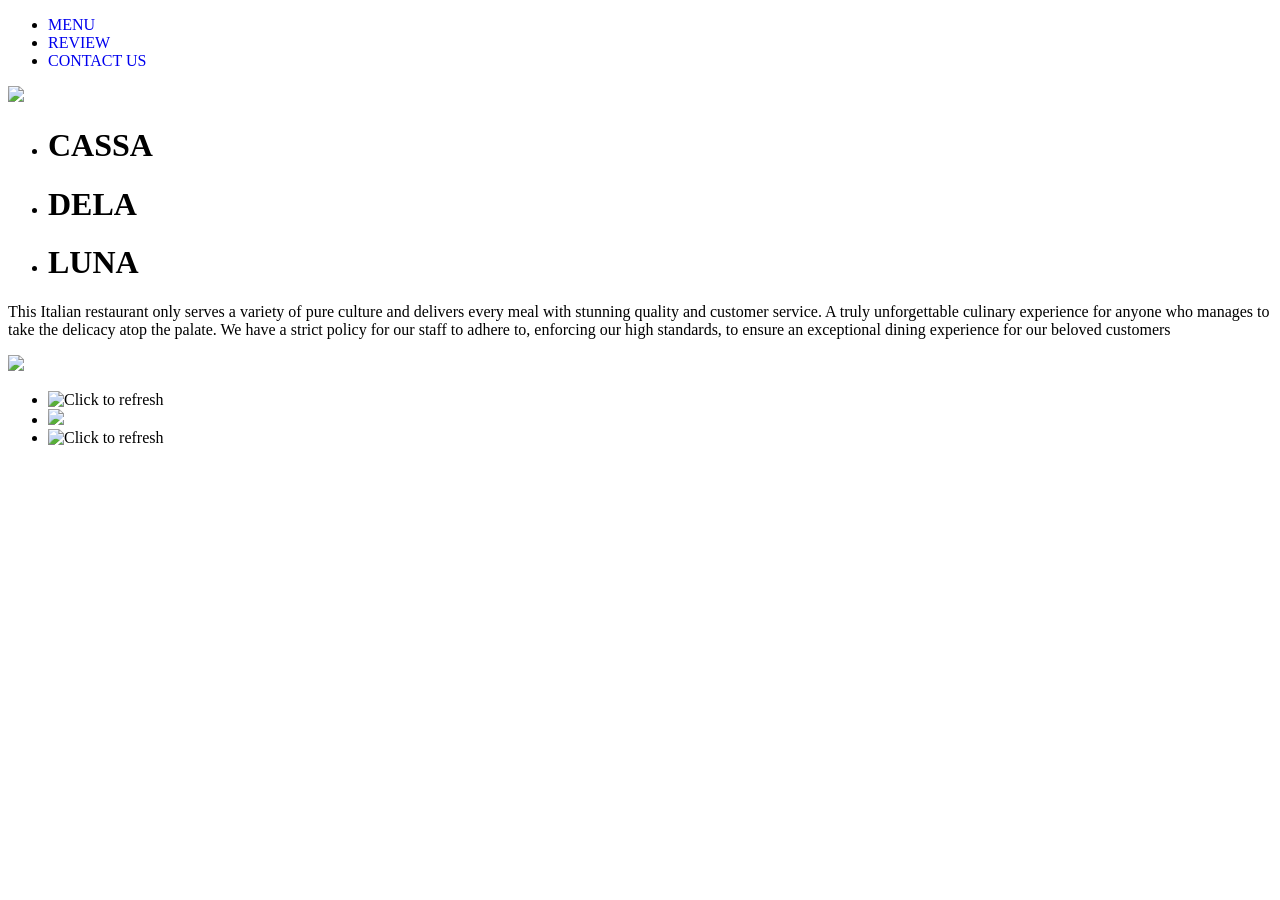
==== index.html @ b51dbc66 "Rename index to index.html" ====
<!DOCTYPE html>
<html> <head>
    <link rel="stylesheet" href="INTERIOR_DECORATOR.css">
    <title>CASSA DELA LUNA</title>
    <style type="text/css">
        
    </style>
</head>
<body>
     <div class="container">
        <nav class="navbar">
            <div class="navdiv">
                
                <ul>
                    <li><a href="ANTIPASTI.html" style="text-decoration: none;">MENU</a></li>
                    <li><a href="REVIEW.html" style="text-decoration: none;">REVIEW</a></li>
                    <li><a href="INFORMATION.html" style="text-decoration: none;">CONTACT US</a></li>
                </ul>
            </div>
        </nav>    
    </div>
    <img src="cropped_pasta.png" class="forpasta">
    <ul>
    <li><h1 class="title">CASSA </h1></li>
    <li><h1 class="title">DELA </h1></li>
    <li><h1 class="title">LUNA </h1></li> 
    </ul>
    <div class="box"><p>This Italian restaurant only serves a variety of pure culture and delivers every meal
with stunning quality and customer service. A truly unforgettable culinary experience
for anyone who manages to take the delicacy atop the palate. We have a strict policy
for our staff to adhere to, enforcing our high standards, to ensure an exceptional
dining experience for our beloved customers</p></div>
<img src="revi.png" class="box_small"> 
</div>
            <div class="navdiv2">
                <ul>
                    <li><img src="arrowL.png" class="reload-btn" alt="Click to refresh">
                    <li><img src="Reviews.png" class="rev">
                    <li><img src="arrowR.png" class="reload-btn" alt="Click to refresh">
                </ul>
            </div>  



<script>
  const imageButtons = document.querySelectorAll('.reload-btn');

  imageButtons.forEach(button => {
    button.addEventListener('click', () => {

      localStorage.setItem('scrollPosition', window.scrollY);
      
      location.reload();
    });
  });


  window.addEventListener('load', () => {
    const savedScrollPosition = localStorage.getItem('scrollPosition');
    
    if (savedScrollPosition) {

      window.scrollTo(0, parseInt(savedScrollPosition, 10));
      
      localStorage.removeItem('scrollPosition');
    }
  });
</script>
</body>
</html>
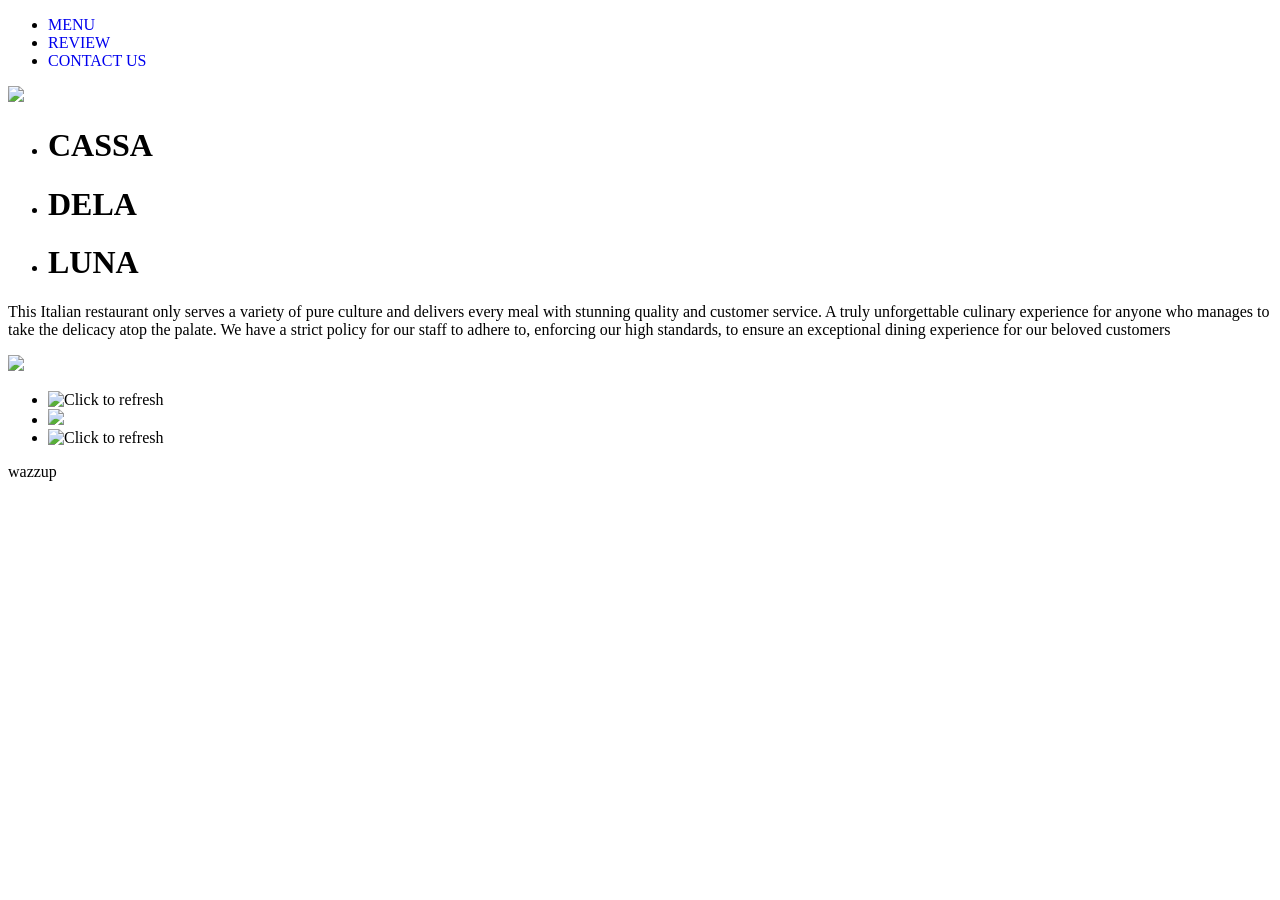
==== commit eeefa633: "Fix HTML formatting and structure" ====
--- a/index.html
+++ b/index.html
@@ -68,3 +68,4 @@
 </script>
 </body>
 </html>
+wazzup
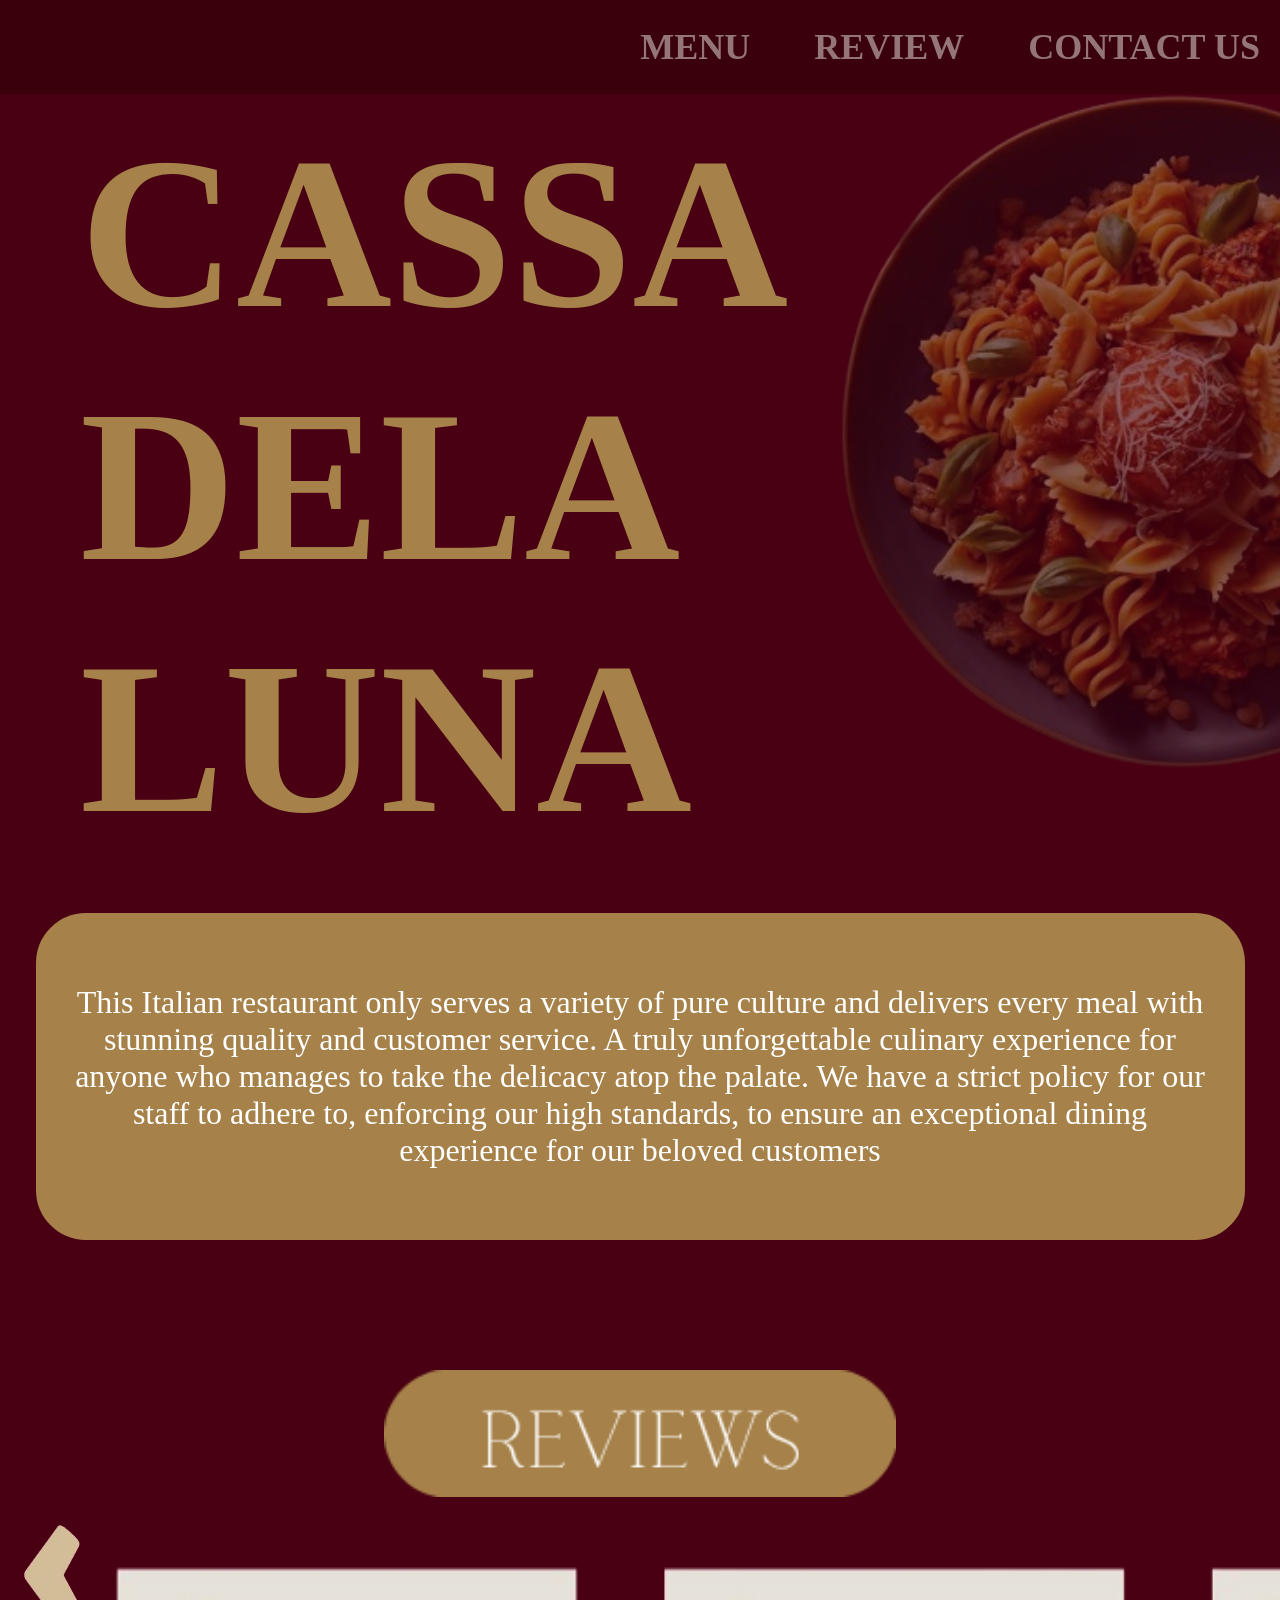
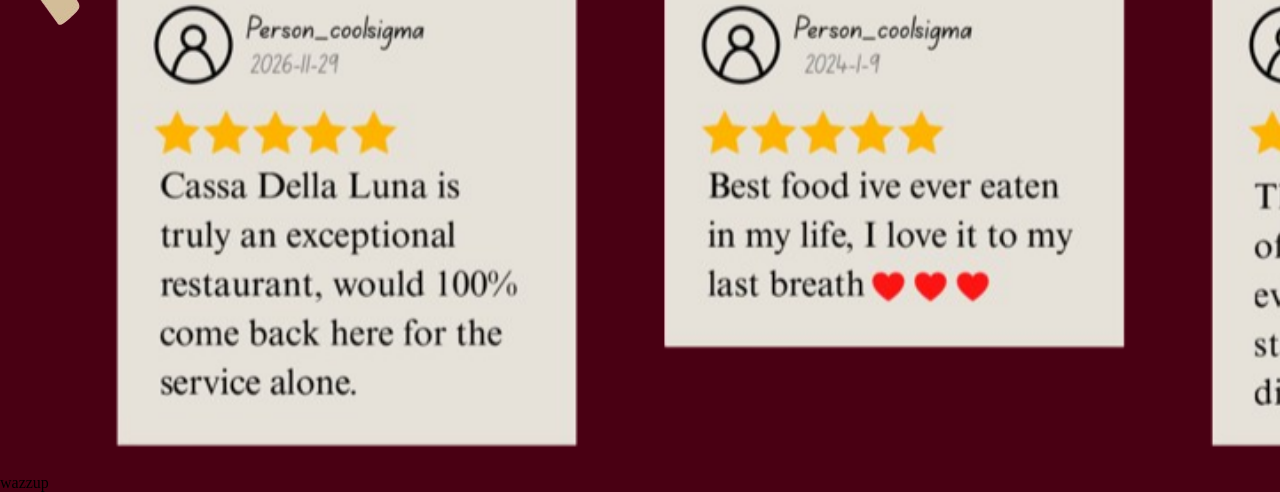
==== commit 18bbc0bc: "Add meta tags for SEO and responsiveness Added meta tags for character set, viewport, and descriptio" ====
--- a/index.html
+++ b/index.html
@@ -1,5 +1,8 @@
 <!DOCTYPE html>
 <html> <head>
+     <meta charset="UTF-8">
+    <meta name="viewport" content="width=device-width, initial-scale=1.0">
+    <meta name="description" content="A short summary of your webpage.">
     <link rel="stylesheet" href="INTERIOR_DECORATOR.css">
     <title>CASSA DELA LUNA</title>
     <style type="text/css">
--- a/INTERIOR_DECORATOR.css
+++ b/INTERIOR_DECORATOR.css
@@ -0,0 +1,307 @@
+body{
+  margin: 0;
+  padding: 0;
+  height: 100%;
+  max-width: 100vw;
+  max-height: 100vh;
+  background: rgb(73, 0, 19)
+}
+
+.container {
+  width: 100%; 
+  max-width: 100vw;
+    max-height: 100vh;
+    margin: 0 auto;
+    padding: 0;
+}
+.navbar {
+  background: rgb(59, 1, 11); 
+  font-family: calgary; 
+  padding: 10px 20px;
+}
+.navdiv {
+  display: flex; 
+  align-items: center; 
+  justify-content: space-between;
+ }
+
+.navdiv ul {
+  margin-left: auto;
+  padding: 0;
+  display: flex;
+ }
+ .navdiv2 ul {
+  margin-left: auto;
+  margin-right: auto;
+  padding: 0;
+  display: flex;
+ }
+ li {
+   list-style: none; 
+    display: inline-block;
+ }
+li a {
+   color: rgb(148, 118, 118); 
+  font-size: 4vh; 
+  font-weight: bold; 
+  margin-left: 5vw;
+ } 
+.forpasta {
+  animation: fadeIn 1.5s ease-out forwards;
+  opacity: 0.4;
+  float: right;
+    margin-left: 20px;
+    margin-bottom: 20px;
+    width: 35%;
+    height: auto;
+
+}
+.title {
+  font-family: calgary;
+  color: rgb(166, 130, 74);
+  font-size: 24vh;
+  font-weight: bold;
+  margin: 0; 
+    padding-bottom: 0.5vh;
+    list-style: none;
+    padding-left: 0; 
+    margin-left: 40px;
+    animation: slideRight 1.5s ease-out forwards;
+}
+.box {
+  border: 8px solid rgb(166, 130, 74);
+  border-radius: 50px;
+  padding: 20.5px;
+  width: 90vw;
+  height: 30vh;
+  text-align: center;
+  background-color: rgb(166, 130, 74);
+  margin-top: 5vh;
+  margin-left: auto;
+  margin-right: auto;
+  color:#ffffff;
+  font-family: 'Times New Roman', Times, serif;
+  display: flex;
+  flex-direction: column;
+  justify-content: center;
+  align-items: center;
+  font-size: clamp(1.5rem, 2.5vw + 0.5rem, 2rem);
+}
+@keyframes fadeIn {
+  from {
+    opacity: 0;
+  }
+  to {
+    opacity: auto;
+  }
+}
+@keyframes slideRight {
+  from {
+    opacity: 0;
+    transform: translateX(-100px); 
+  }
+  to {
+    opacity: 1;
+    transform: translateX(0);    
+  }
+}
+.box_small {
+  margin-top: 130px;
+  margin-left: auto;
+  margin-right: auto;
+  color:#ffffff;
+  font-size: 40px;
+  display: flex;
+  flex-direction: column;
+  justify-content: center;
+  align-items: center;
+  width: 40vw;
+  height: auto;
+}
+.rev {
+  height: 55vh;
+  width: auto;
+  margin-left: auto;
+  margin-right: auto;
+  margin-top: 50px;
+  display: flex;
+  flex-direction: column;
+  justify-content: center;
+  align-items: center;
+    animation: fadeIn 1.5s ease-out forwards;
+    opacity: 1;
+}
+
+.uniform-list {
+  list-style: none;
+  padding: 0;
+  margin: 0;
+  display: flex;
+  flex-direction: row;
+  align-items: center;
+}
+
+.uniform-list li {
+  width: 300ox; 
+  line-height: 1;
+  text-align: center;
+  margin-bottom: 5vw;
+  font-size: clamp(3rem, 5vw + 0.5rem, 5rem);
+}
+
+.box_food {
+  border: 8px solid rgb(166, 130, 74);
+  border-radius: 30px;
+  padding: 10px;
+  width: 35vw;
+  height: 70vh;
+  text-align: center;
+  background-color: rgb(166, 130, 74);
+  margin-top: 14vh;
+  margin-left: auto;
+  margin-right: auto;
+  color:#ffffff;
+  font-size: 4vh;
+  display: flex;
+  justify-content: center;
+  align-items: center; 
+  margin: 0;
+}
+.foodsize {
+  width: auto;
+  height: 80vh;
+  text-align: center;
+  margin-top: 10vh;
+  margin-left: auto;
+  margin-right: auto;
+  display: flex;
+  justify-content: center;
+  align-items: center; 
+  margin: 0;
+  animation: fadeIn 1.5s ease-out forwards;
+}
+.pics {
+  max-width: 50vw;
+  max-height: 50vh;
+}
+.casa {
+  width: clamp(1.5rem, 2.5vw + 0.5rem, 2rem);
+}
+
+.rate {
+  height: auto;
+  width: 87vw;
+    margin-top: 30px;
+  margin-left: auto;
+  margin-right: auto;
+    display: flex;
+  justify-content: center;
+  align-items: center; 
+    animation: fadeIn 1.5s ease-out forwards;
+  opacity: 1;
+}
+.box_pasta {
+width: auto;
+height: 50vw;
+border: 4px transparent;
+padding: 10px;
+opacity: 0.4;
+  display: flex;
+  justify-content: right;
+  align-items: right; 
+  float: right;
+  margin-left: 50vw;
+  margin-top: 100px;
+  x: rotate(90deg);
+}
+.box3 {
+  border: 8px solid rgb(166, 130, 74);
+  border-radius: 50px;
+  padding: 20.5px;
+  width: 80vw;
+  height: 25vh;
+  text-align: center;
+  background-color: rgb(166, 130, 74);
+  margin-top: 5vh;
+  margin-left: auto;
+  margin-right: auto;
+  color:#ffffff;
+  font-family: 'Times New Roman', Times, serif;
+  display: flex;
+  flex-direction: column;
+  justify-content: center;
+  align-items: center;
+  font-size: clamp(1.5rem, 2.5vw + 0.5rem, 2rem);
+    animation: fadeIn 1.5s ease-out forwards;
+}
+.homer {
+  color: rgb(166, 130, 74);;
+}
+.agamemnom {
+  display: flex;
+  justify-content: center;
+  align-items: center;
+  min-height: 100vh; 
+  margin-left: auto;
+  margin-right: auto;
+  gap: 4.5vw; 
+  background-color: #f5f5f5;
+  box-sizing: border-box;
+  transition: transform 0.3s ease-in-out;
+    background-color: rgb(73, 0, 19) 
+}
+.agamemnom img:hover {
+  transform: scale(1.1); 
+  cursor: pointer;
+}
+
+.split-layout-container {
+  display: flex;
+  flex-direction: row;
+  align-items: flex-start;
+  justify-content: center;
+  gap: 17vw;
+  padding: 40px;
+}
+
+.vertical-list {
+  display: flex;
+  flex-direction: column;
+  gap: 4vh;
+  list-style-type: square; 
+  color: #ffffff;
+  width: auto;
+  height: 50vh;
+      animation: slideRight 1.5s ease-out forwards;
+}
+.image-text-wrapper {
+  position: relative;      
+  max-width: 1000px;   
+  overflow: hidden;
+}
+.image-text-wrapper img {
+  width: 35vw;
+  height: auto;
+  display: block; 
+}
+.image-overlay-text {
+  position: absolute;
+  top: 0;
+  left: 0;
+  width: 100%;
+  height: 100%;
+  display: flex;
+  flex-direction: column;
+  justify-content: center; 
+  align-items: center;
+  color: #ffffff;
+  text-align: center;
+  padding: 20px;
+  box-sizing: border-box;
+  opacity: 1.0;
+  font-family: 'Times New Roman', Times, serif;
+  font-size: 3rem;
+}
+.ghost {
+  opacity: 0.45;
+}
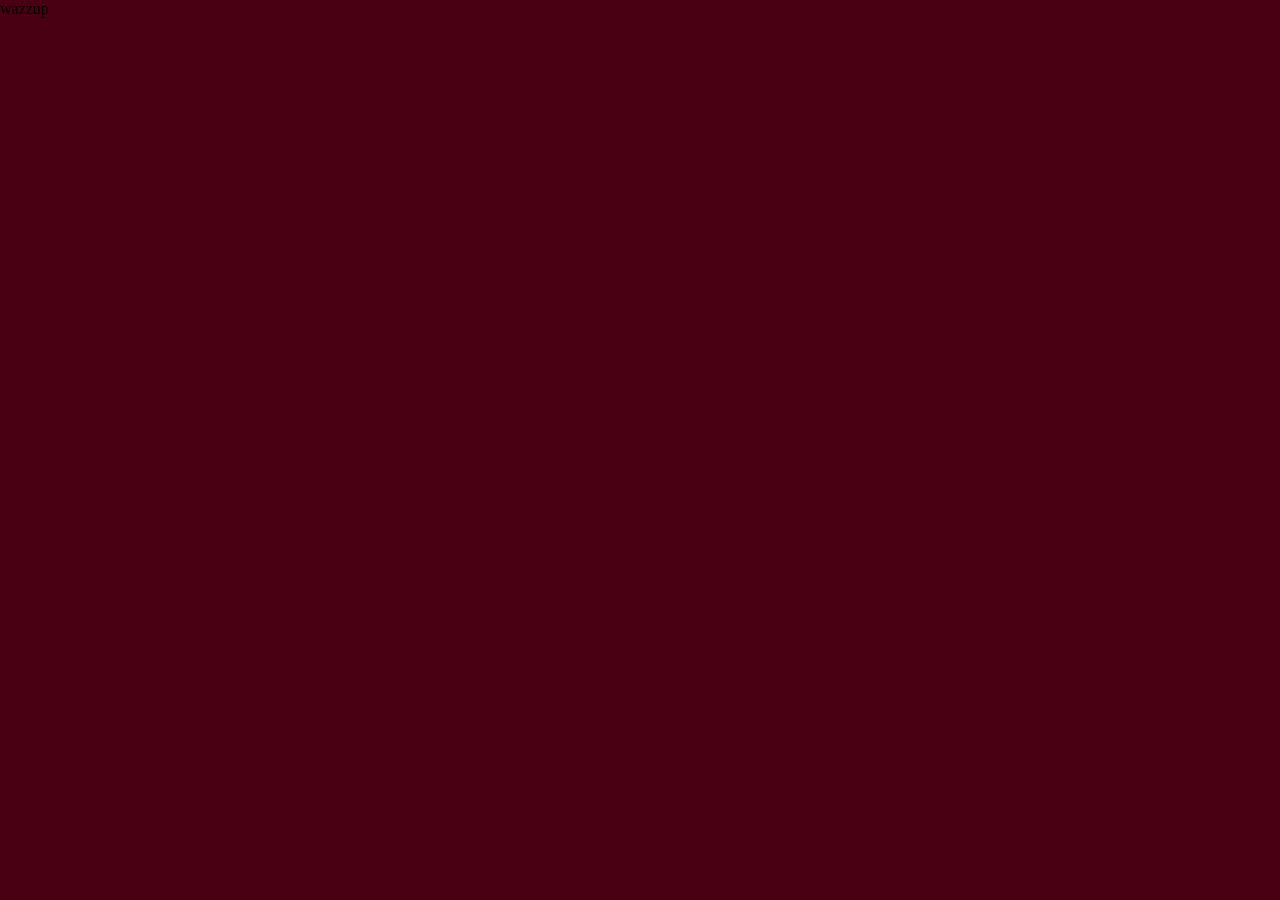
==== commit b372e1be: "Update index.html" ====
--- a/index.html
+++ b/index.html
@@ -2,12 +2,22 @@
 <html> <head>
      <meta charset="UTF-8">
     <meta name="viewport" content="width=device-width, initial-scale=1.0">
-    <meta name="description" content="A short summary of your webpage.">
+    <meta name="description" content="This Italian restaurant only serves a variety of pure culture and delivers every meal
+with stunning quality and customer service. A truly unforgettable culinary experience
+for anyone who manages to take the delicacy atop the palate. We have a strict policy
+for our staff to adhere to, enforcing our high standards, to ensure an exceptional
+dining experience for our beloved customers">
     <link rel="stylesheet" href="INTERIOR_DECORATOR.css">
     <title>CASSA DELA LUNA</title>
     <style type="text/css">
         
     </style>
+      <script async src="https://www.googletagmanager.com/gtag/js?id=G-2ZRVDGTV7N"></script>
+<script>
+  window.dataLayer = window.dataLayer || [];
+  function gtag(){dataLayer.push(arguments);}
+  gtag('js', new Date());
+  gtag('config', 'G-2ZRVDGTV7N');
 </head>
 <body>
      <div class="container">
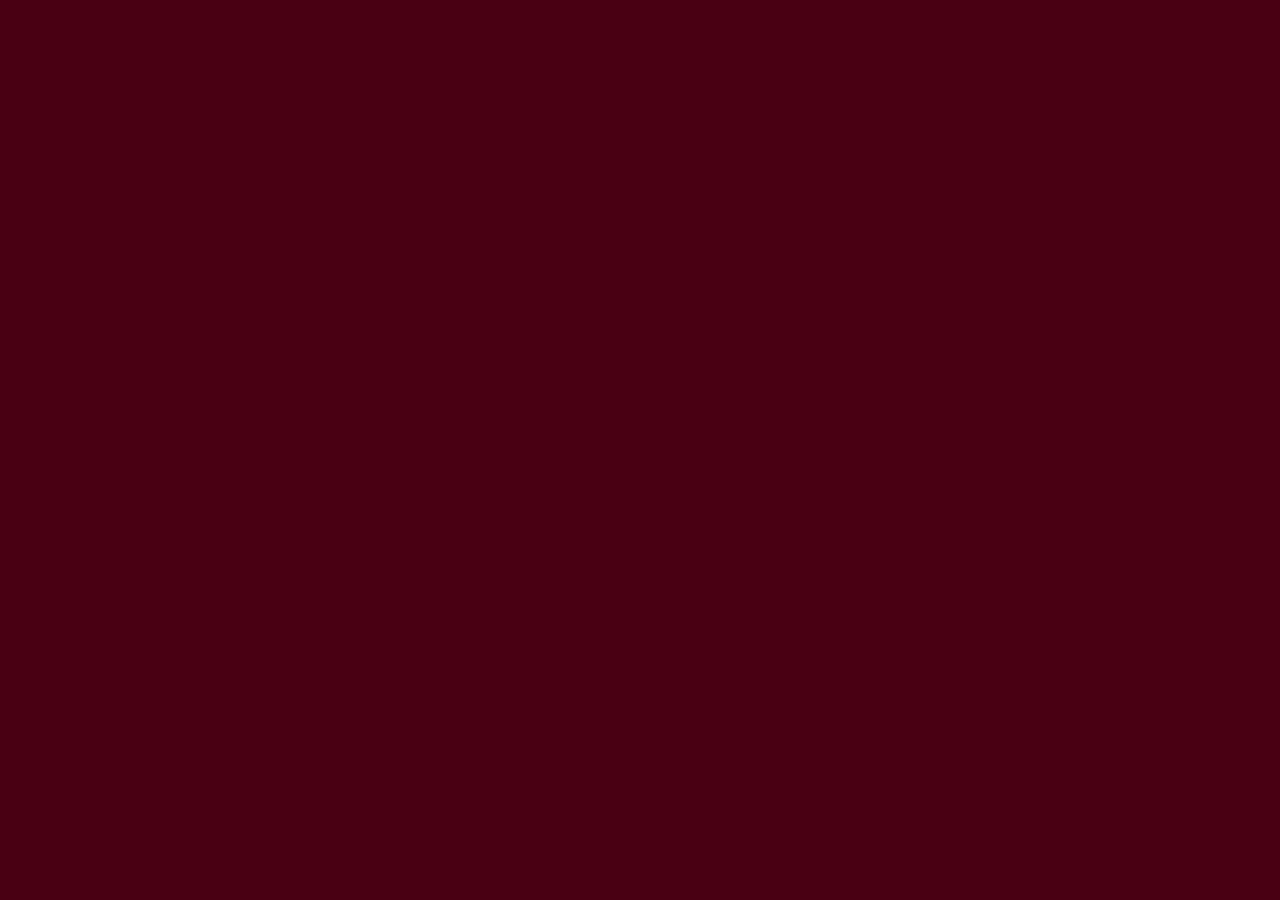
==== commit 781286f1: "removed wazzup" ====
--- a/index.html
+++ b/index.html
@@ -81,4 +81,4 @@
 </script>
 </body>
 </html>
-wazzup
+
